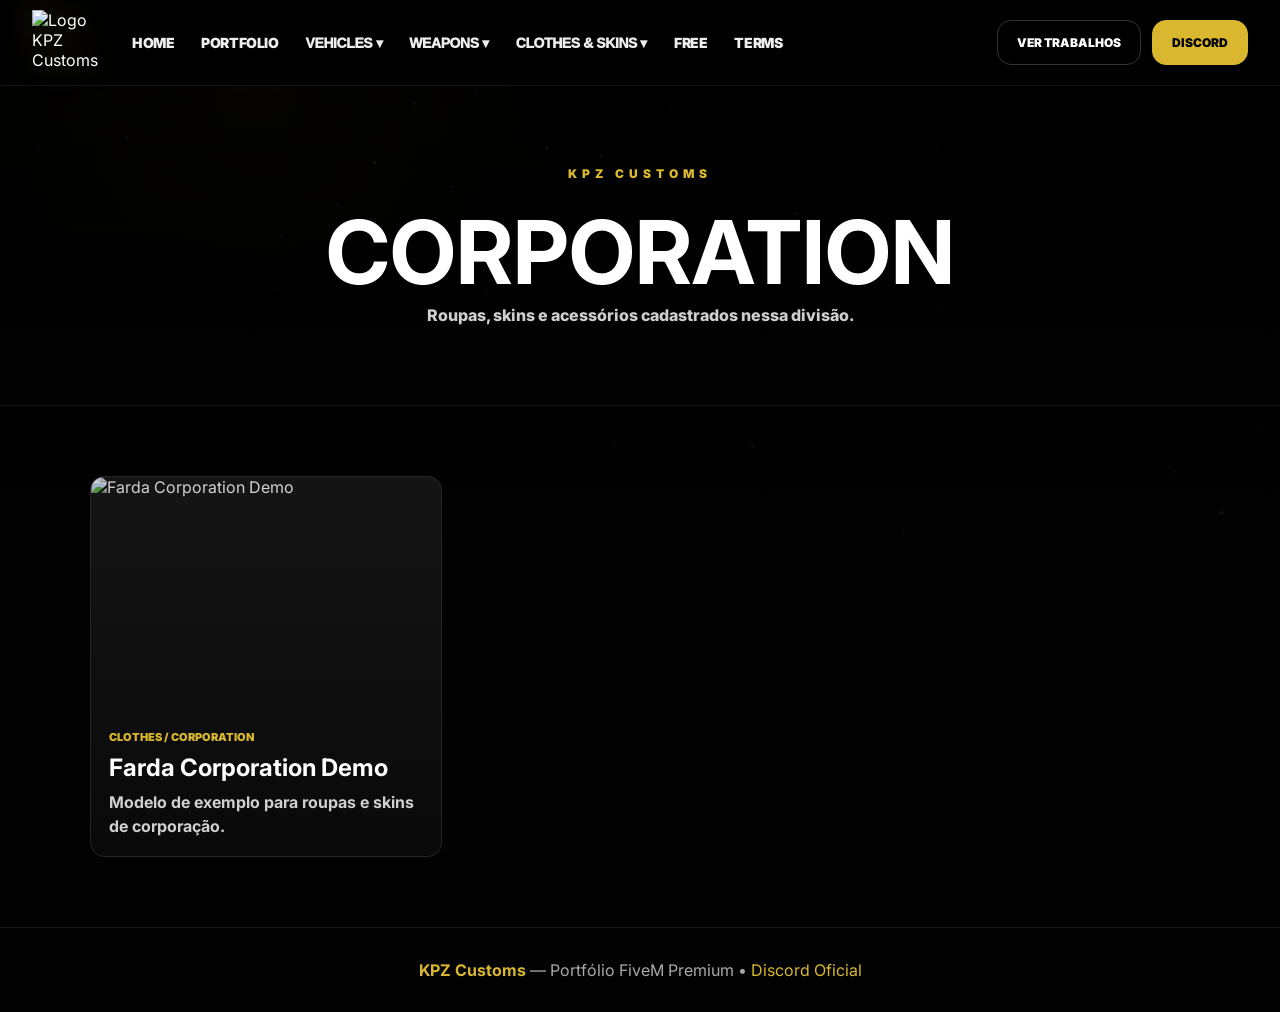
==== clothes-corporation.html @ 7e6423d3 "Add files via upload" ====
<!DOCTYPE html>
<html lang="pt-BR">
<head>
  <meta charset="UTF-8">
  <meta name="viewport" content="width=device-width, initial-scale=1.0">
  <link rel="icon" type="image/png" href="favicon.png">
  <link rel="preconnect" href="https://fonts.googleapis.com">
  <link rel="preconnect" href="https://fonts.gstatic.com" crossorigin>
  <link href="https://fonts.googleapis.com/css2?family=Inter:wght@600;700;800;900&display=swap" rel="stylesheet">
  <link rel="stylesheet" href="style.css">
  <title>KPZ Customs — Clothes Corporation</title>
</head>
<body>

  <!-- Fundo animado de partículas douradas -->
  <canvas id="particles"></canvas>
  <div class="site-bg"></div>

  <!-- MENU PRINCIPAL DO SITE -->
  <nav class="nav">
    <a class="brand" href="index.html" title="KPZ Customs">
      <img src="assets/img/logo.png" alt="Logo KPZ Customs">
    </a>

    <button class="hamb" type="button" aria-label="Abrir menu">☰</button>

    <div class="menu">
      <a href="index.html">Home</a>
      <a href="portfolio.html">Portfolio</a>

      <div class="drop">
        <button type="button">Vehicles ▾</button>
        <div class="drop-menu">
          <a href="vehicles-corporation.html">Corporation</a>
          <a href="vehicles-illegal.html">Illegal</a>
          <a href="vehicles-others.html">Others</a>
        </div>
      </div>

      <div class="drop">
        <button type="button">Weapons ▾</button>
        <div class="drop-menu">
          <a href="weapons-custom.html">Custom Weapons</a>
        </div>
      </div>

      <div class="drop">
        <button type="button">Clothes & Skins ▾</button>
        <div class="drop-menu">
          <a href="clothes-corporation.html">Corporation</a>
          <a href="clothes-illegal.html">Illegal</a>
          <a href="clothes-others.html">Others</a>
        </div>
      </div>

      <a href="free.html">Free</a>
      <a href="terms.html">Terms</a>
    </div>

    <div class="nav-actions">
      <a class="nav-btn" href="portfolio.html">Ver trabalhos</a>
      <a class="nav-btn gold" href="https://discord.gg/nquZvAYmMJ" target="_blank" rel="noopener">Discord</a>
    </div>
  </nav>

  <!-- CAPA DA CATEGORIA -->
  <section class="page-hero">
    <div>
      <div class="eyebrow">KPZ Customs</div>
      <h1>Corporation</h1>
      <p>Roupas, skins e acessórios cadastrados nessa divisão.</p>
    </div>
  </section>

  <!-- PROJETOS DA CATEGORIA
       Esta grade é preenchida automaticamente pelo script.js.
       Para adicionar projetos nesta página, cadastre no data.js com:
       categoria: 'clothes'
       subcategoria: 'Corporation' -->
  <section class="section">
    <div class="grid" id="projectGrid" data-category="clothes" data-sub="Corporation"></div>
  </section>

  <!-- MODAL DE PROJETO
       Quando você clica em um card, os detalhes aparecem aqui.
       Os dados vêm do arquivo data.js. -->
  <div class="modal">
    <div class="modal-box">
      <button class="modal-close" type="button">×</button>

      <div class="product-layout">
        <div>
          <img id="modalMain" class="main-img" src="" alt="Imagem principal do projeto">

          <div class="buy-row">
            <a id="modalDownload" href="https://discord.gg/nquZvAYmMJ" target="_blank" rel="noopener">Solicitar Projeto</a>
            <button type="button">🛒</button>
          </div>
        </div>

        <div class="details">
          <span class="tag" id="modalCategory"></span>
          <h2 id="modalTitle">Projeto</h2>
          <h3>Project Details</h3>

          <div class="details-card">
            <h4 id="modalDetailsTitle">Projeto</h4>
            <ul id="modalDetails"></ul>
          </div>

          <div class="thumb-grid" id="modalThumbs"></div>
          <p class="support" id="modalDesc">Para suporte, entre no Discord oficial da KPZ Customs.</p>
        </div>
      </div>
    </div>
  </div>

  <!-- RODAPÉ -->
  <footer class="footer">
    <b>KPZ Customs</b> — Portfólio FiveM Premium •
    <a href="https://discord.gg/nquZvAYmMJ" target="_blank" rel="noopener" style="color:#d9b82f">Discord Oficial</a>
  </footer>

  <!-- Scripts do site -->
  <script src="data.js"></script>
  <script src="script.js"></script>
</body>
</html>
---- style.css ----
/*
  KPZ Customs - Estilos do site

  Aqui você muda cores, tamanhos, espaçamentos e aparência geral.
  Cor principal dourada: --gold
*/

:root {
  --bg:#020202;
  --panel:#111;
  --panel2:#171717;
  --line:#2b2b2b;
  --text:#fff;
  --muted:#bdbdbd;
  --gold:#d9b82f;
  --gold2:#ffd84f;
  --purple:#7b20ff
}
* {
  box-sizing:border-box;
  margin:0;
  padding:0
}
html {
  scroll-behavior:smooth
}
body {
  font-family:Inter ,Arial ,sans-serif;
  background:#020202;
  color:#fff;
  overflow-x:hidden
}
a {
  text-decoration:none;
  color:inherit
}
img {
  display:block;
  max-width:100%
}
#particles {
  position:fixed;
  inset:0;
  width:100%;
  height:100%;
  z-index:-2;
  background:radial-gradient(circle at 20% 10% ,rgba(217 ,184 ,47 ,.07) ,transparent 25%) ,#020202
}
.site-bg {
  position:fixed;
  inset:0;
  z-index:-1;
  background:linear-gradient(180deg ,rgba(0 ,0 ,0 ,.2) ,#020202 70%);
  pointer-events:none
}
.nav {
  height:86px;
  display:flex;
  align-items:center;
  gap:34px;
  padding:0 32px;
  background:rgba(0 ,0 ,0 ,.92);
  border-bottom:1px solid #131313;
  position:sticky;
  top:0;
  z-index:20;
  backdrop-filter:blur(14px)
}
.brand img {
  width:66px;
  height:66px;
  object-fit:contain;
  filter:drop-shadow(0 0 15px rgba(217 ,184 ,47 ,.25))
}
.menu {
  display:flex;
  align-items:center;
  gap:27px;
  flex:1
}
.menu a ,.drop>button {
  font-size:14px;
  font-weight:1000;
  text-transform:uppercase;
  color:#eee;
  background:none;
  border:0;
  cursor:pointer;
  letter-spacing:-.03em
}
.menu a:hover ,.drop>button:hover ,.menu .active {
  color:var(--gold)
}
.drop {
  position:relative;
  height:86px;
  display:flex;
  align-items:center
}
.drop-menu {
  display:none;
  position:absolute;
  top:70px;
  left:0;
  background:#070707;
  border:1px solid #252525;
  border-radius:12px;
  padding:10px;
  min-width:220px;
  box-shadow:0 20px 45px #000
}
.drop:hover .drop-menu {
  display:block
}
.drop-menu a {
  display:block;
  padding:12px;
  border-radius:8px;
  color:#d9d9d9;
  font-size:13px
}
.drop-menu a:hover {
  background:#141414;
  color:var(--gold)
}
.nav-actions {
  display:flex;
  gap:11px;
  align-items:center
}
.nav-btn {
  border:1px solid #333;
  border-radius:14px;
  padding:14px 19px;
  font-size:12px;
  font-weight:1000;
  text-transform:uppercase
}
.nav-btn.gold {
  background:var(--gold);
  border-color:var(--gold);
  color:#000
}
.hamb {
  display:none;
  background:#111;
  border:1px solid #333;
  color:#fff;
  border-radius:10px;
  padding:8px 11px;
  font-size:23px;
  margin-left:auto
}
.hero {
  height:520px;
  display:flex;
  align-items:center;
  position:relative;
  overflow:hidden;
  padding:70px 7%;
  background:linear-gradient(90deg ,#000 0% ,rgba(0 ,0 ,0 ,.74) 40% ,rgba(0 ,0 ,0 ,.35)) ,url('assets/img/cordao-astro.png') center/cover
}
.hero:after {
  content:"";
  position:absolute;
  inset:0;
  background:linear-gradient(180deg ,transparent 70% ,#020202) ,radial-gradient(circle at 70% 40% ,rgba(217 ,184 ,47 ,.15) ,transparent 32%)
}
.hero-content {
  position:relative;
  z-index:1;
  max-width:650px
}
.eyebrow {
  color:var(--gold);
  font-weight:1000;
  font-size:12px;
  letter-spacing:5px;
  text-transform:uppercase;
  margin-bottom:18px
}
.hero h1 {
  font-size:clamp(50px ,7vw ,96px);
  line-height:.9;
  text-transform:uppercase;
  letter-spacing:-3px
}
.hero h1 span {
  color:var(--gold)
}
.hero p {
  color:#ddd;
  font-weight:800;
  line-height:1.6;
  margin:22px 0 30px
}
.btns {
  display:flex;
  gap:12px;
  flex-wrap:wrap
}
.btn {
  display:inline-flex;
  align-items:center;
  justify-content:center;
  border-radius:10px;
  padding:15px 24px;
  background:#191919;
  border:1px solid #303030;
  font-weight:1000;
  text-transform:uppercase;
  font-size:12px;
  cursor:pointer
}
.btn.gold {
  background:var(--gold);
  border-color:var(--gold);
  color:#000
}
.section {
  padding:70px 7%
}
.section-head {
  text-align:center;
  margin-bottom:36px
}
.section-head h2 {
  font-size:36px;
  text-transform:uppercase
}
.section-head span {
  color:var(--gold)
}
.section-head p {
  color:#bdbdbd;
  margin-top:10px;
  font-weight:800
}
.carousel-mask {
  overflow:hidden;
  mask-image:linear-gradient(90deg ,transparent ,#000 10% ,#000 90% ,transparent)
}
.carousel {
  display:flex;
  gap:18px;
  width:max-content;
  animation:marquee 28s linear infinite
}
.carousel-mask:hover .carousel {
  animation-play-state:paused
}
@keyframes marquee {
  to {
  transform:translateX(-50%)
}
}
.feat {
  width:425px;
  height:230px;
  border-radius:4px;
  overflow:hidden;
  position:relative;
  background:#111;
  border:1px solid #222;
  flex:0 0 auto;
  cursor:pointer
}
.feat img {
  width:100%;
  height:100%;
  object-fit:cover;
  filter:brightness(.62);
  transition:.35s
}
.feat:hover img {
  transform:scale(1.06);
  filter:brightness(1)
}
.feat:after {
  content:"";
  position:absolute;
  inset:0;
  background:linear-gradient(180deg ,transparent 30% ,rgba(0 ,0 ,0 ,.9))
}
.feat div {
  position:absolute;
  left:17px;
  bottom:17px;
  z-index:1
}
.feat small {
  color:var(--gold);
  font-weight:1000;
  text-transform:uppercase
}
.feat b {
  display:block;
  font-size:18px
}
.stats {
  display:grid;
  grid-template-columns:repeat(4 ,1fr);
  gap:16px
}
.stat {
  background:#0c0c0c;
  border:1px solid #242424;
  border-radius:16px;
  padding:25px;
  text-align:center
}
.stat b {
  display:block;
  color:var(--gold);
  font-size:34px
}
.stat span {
  color:#bbb;
  font-weight:900
}
.page-hero {
  height:320px;
  display:grid;
  place-items:center;
  text-align:center;
  background:linear-gradient(rgba(0 ,0 ,0 ,.55) ,#020202) ,url('assets/img/suv-front.png') center/cover;
  border-bottom:1px solid #151515
}
.page-hero h1 {
  font-size:clamp(48px ,7vw ,88px);
  text-transform:uppercase
}
.page-hero p {
  color:#cfcfcf;
  font-weight:800
}
.filters {
  display:flex;
  justify-content:center;
  gap:12px;
  flex-wrap:wrap;
  margin-bottom:38px
}
.filter {
  border:1px solid #333;
  background:#111;
  color:#fff;
  border-radius:999px;
  padding:14px 26px;
  font-size:14px;
  font-weight:1000;
  cursor:pointer
}
.filter.active ,.filter:hover {
  background:var(--gold);
  color:#000;
  border-color:var(--gold)
}
.grid {
  display:grid;
  grid-template-columns:repeat(3 ,minmax(0 ,1fr));
  gap:22px
}
.card {
  background:linear-gradient(#151515 ,#090909);
  border:1px solid #252525;
  border-radius:14px;
  overflow:hidden;
  cursor:pointer;
  transition:.25s
}
.card:hover {
  transform:translateY(-6px);
  border-color:rgba(217 ,184 ,47 ,.5)
}
.card img {
  height:230px;
  width:100%;
  object-fit:cover;
  filter:brightness(.82)
}
.card-body {
  padding:18px
}
.tag {
  color:var(--gold);
  font-size:11px;
  font-weight:1000;
  text-transform:uppercase
}
.card h3 {
  font-size:24px;
  margin:8px 0
}
.card p {
  color:#d0d0d0;
  line-height:1.5;
  font-weight:700
}
.free-link {
  display:inline-block;
  margin-top:14px;
  padding:12px 16px;
  background:var(--gold);
  color:#000;
  border-radius:9px;
  font-weight:1000;
  text-transform:uppercase
}
.modal {
  position:fixed;
  inset:0;
  background:rgba(0 ,0 ,0 ,.82);
  z-index:100;
  display:none;
  align-items:flex-start;
  justify-content:center;
  padding:70px 20px;
  overflow:auto;
  backdrop-filter:blur(8px)
}
.modal.show {
  display:flex
}
.modal-box {
  width:min(1240px ,100%);
  background:#050505;
  border:1px solid #2d2d2d;
  border-radius:10px;
  padding:28px;
  position:relative;
  box-shadow:0 35px 100px #000
}
.modal-close {
  position:absolute;
  right:18px;
  top:12px;
  background:#111;
  border:1px solid #333;
  color:#fff;
  border-radius:9px;
  font-size:26px;
  width:42px;
  height:42px;
  cursor:pointer
}
.product-layout {
  display:grid;
  grid-template-columns:1.05fr .95fr;
  gap:40px
}
.main-img {
  height:430px;
  width:100%;
  object-fit:cover;
  border-radius:9px;
  background:#0a0a0a;
  border:1px solid #252525
}
.buy-row {
  display:flex;
  margin-top:14px;
  width:330px;
  max-width:100%;
  height:60px;
  background:#2b2b2b;
  border-radius:4px;
  overflow:hidden
}
.buy-row a {
  flex:1;
  display:grid;
  place-items:center;
  font-weight:1000
}
.buy-row button {
  width:70px;
  background:#262626;
  border:0;
  border-left:1px solid #555;
  color:#fff;
  font-size:22px
}
.details h2 {
  font-size:18px;
  text-transform:uppercase;
  margin:8px 0 14px
}
.details h3 {
  font-size:18px;
  margin-bottom:14px
}
.details-card {
  background:#151515;
  border:1px solid #353535;
  border-right:5px solid var(--purple);
  border-radius:7px;
  min-height:320px;
  padding:26px;
  text-align:center;
  overflow:hidden
}
.details-card h4 {
  font-size:36px;
  font-style:italic;
  text-decoration:underline;
  margin-bottom:16px
}
.details-card li {
  list-style:none;
  margin:14px 0;
  color:#ddd;
  font-size:13px;
  font-weight:900
}
.thumb-grid {
  display:grid;
  grid-template-columns:repeat(2 ,1fr);
  gap:10px;
  margin-top:14px
}
.thumb-grid img {
  height:125px;
  width:100%;
  object-fit:cover;
  border:1px solid #222;
  cursor:pointer;
  filter:brightness(.86)
}
.thumb-grid img:hover {
  filter:brightness(1)
}
.support {
  font-size:12px;
  font-weight:900;
  color:#d4d4d4;
  text-align:center;
  margin-top:14px
}
.terms {
  max-width:1000px;
  margin:auto
}
.term {
  background:#0b0b0b;
  border:1px solid #262626;
  border-radius:14px;
  padding:22px;
  margin-bottom:14px
}
.term h3 {
  color:var(--gold);
  margin-bottom:9px
}
.term p ,.term li {
  color:#d0d0d0;
  line-height:1.6;
  font-weight:700
}
.term ul {
  padding-left:22px
}
.footer {
  padding:32px;
  text-align:center;
  border-top:1px solid #161616;
  color:#aaa
}
.footer b {
  color:var(--gold)
}
@media(max-width:980px) {
  .hamb {
  display:block
}
.menu {
  display:none;
  position:absolute;
  top:86px;
  left:0;
  right:0;
  background:#030303;
  flex-direction:column;
  align-items:flex-start;
  padding:22px
}
.menu.open {
  display:flex
}
.nav-actions {
  display:none
}
.grid ,.stats ,.product-layout {
  grid-template-columns:1fr
}
.main-img {
  height:300px
}
.thumb-grid img {
  height:100px
}
.nav {
  padding:0 18px
}
.feat {
  width:310px
}
}
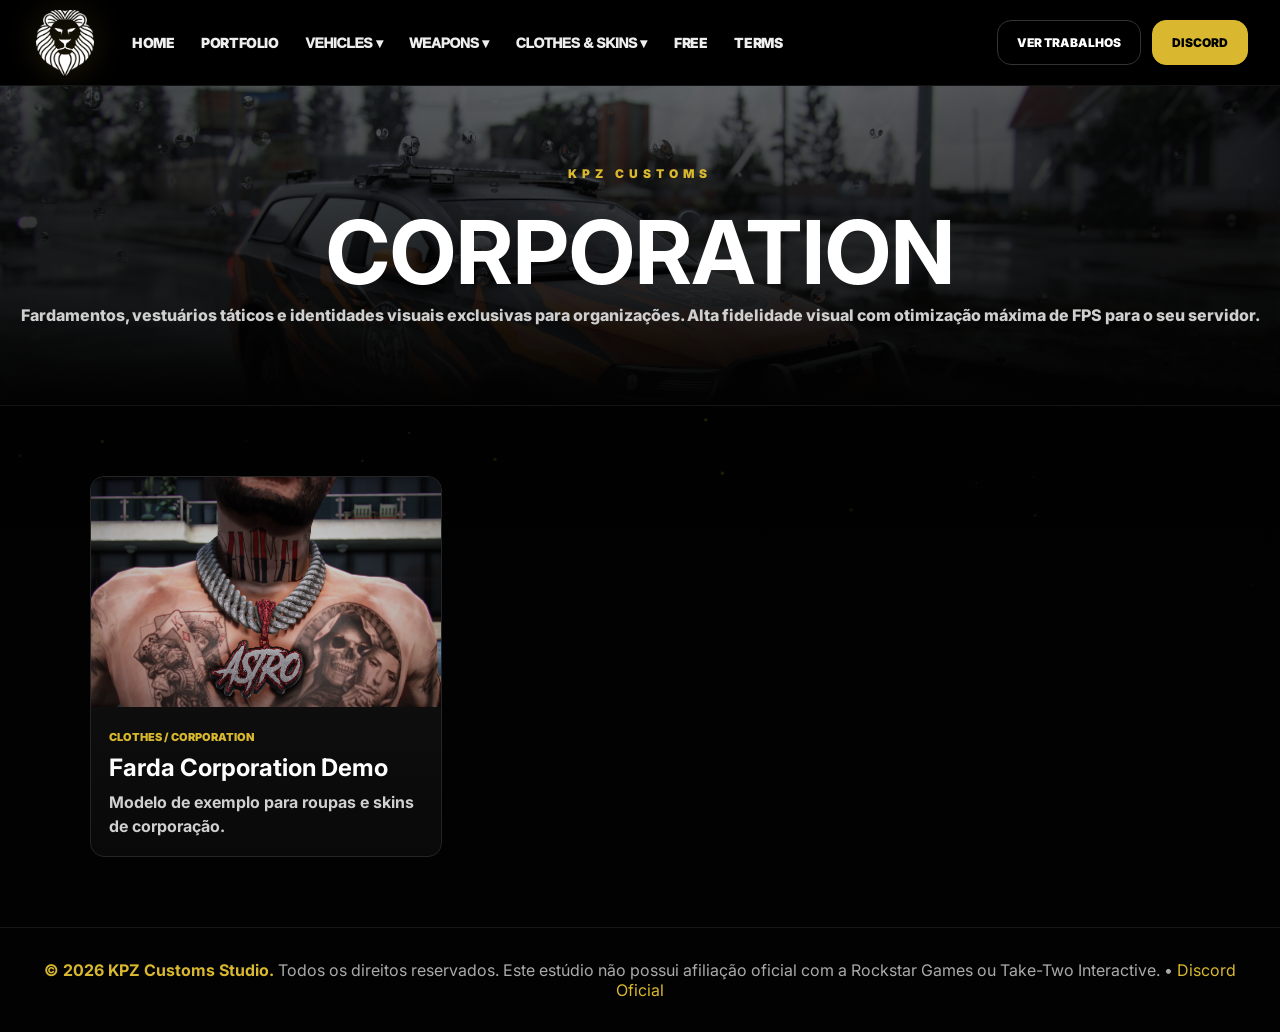
==== commit b1adb494: "Update clothes-corporation.html" ====
--- a/clothes-corporation.html
+++ b/clothes-corporation.html
@@ -68,7 +68,7 @@
     <div>
       <div class="eyebrow">KPZ Customs</div>
       <h1>Corporation</h1>
-      <p>Roupas, skins e acessórios cadastrados nessa divisão.</p>
+      <p>Fardamentos, vestuários táticos e identidades visuais exclusivas para organizações. Alta fidelidade visual com otimização máxima de FPS para o seu servidor.</p>
     </div>
   </section>
 
@@ -117,7 +117,8 @@
 
   <!-- RODAPÉ -->
   <footer class="footer">
-    <b>KPZ Customs</b> — Portfólio FiveM Premium •
+    <b>© 2026 KPZ Customs Studio. </b> Todos os direitos reservados.
+Este estúdio não possui afiliação oficial com a Rockstar Games ou Take-Two Interactive. • 
     <a href="https://discord.gg/nquZvAYmMJ" target="_blank" rel="noopener" style="color:#d9b82f">Discord Oficial</a>
   </footer>
 
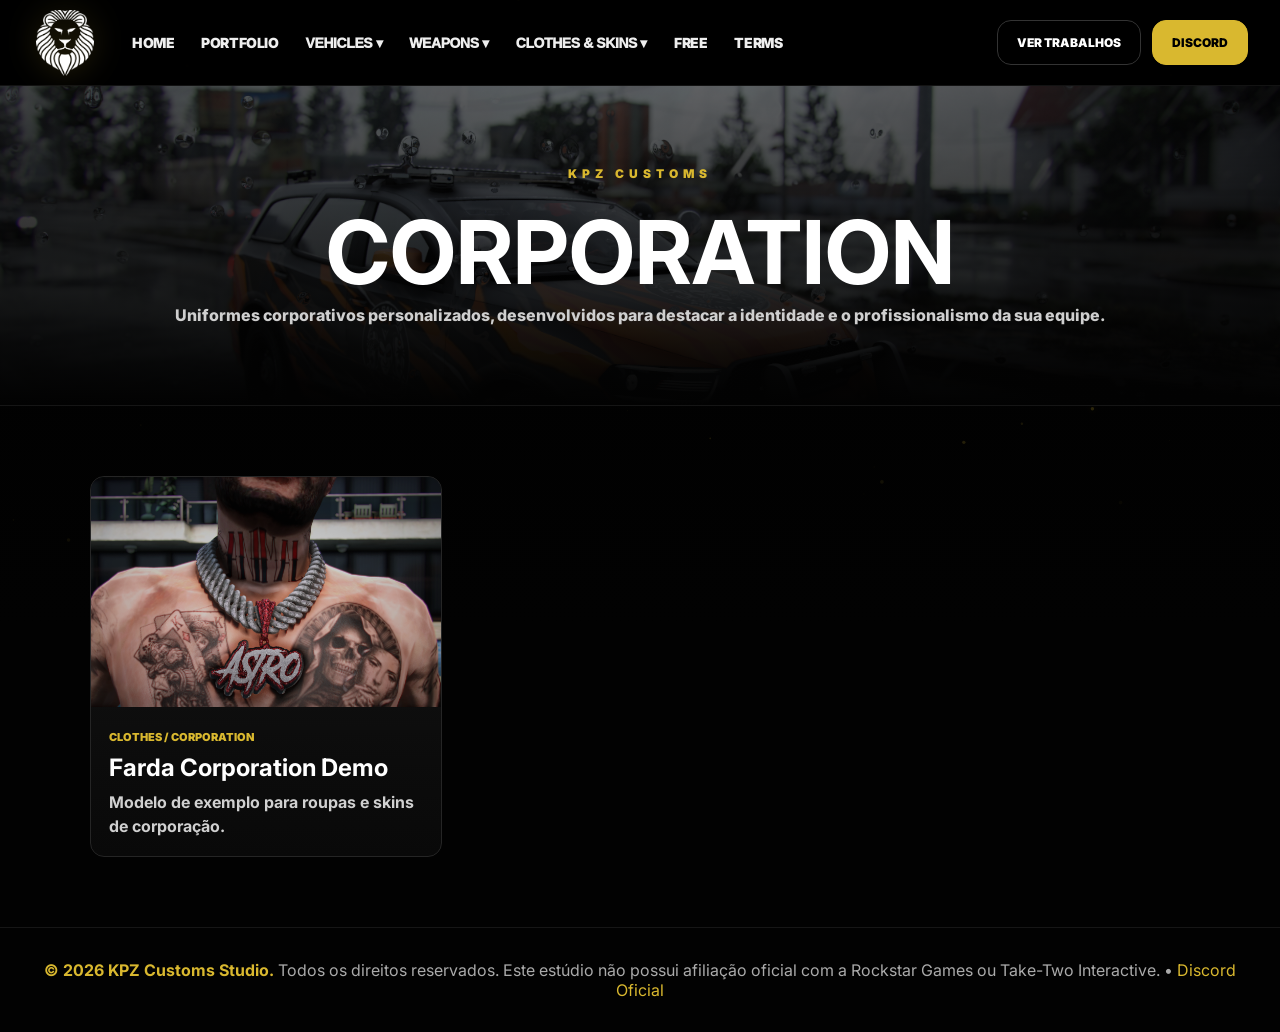
==== commit 00bb5119: "Update clothes-corporation.html" ====
--- a/clothes-corporation.html
+++ b/clothes-corporation.html
@@ -68,7 +68,7 @@
     <div>
       <div class="eyebrow">KPZ Customs</div>
       <h1>Corporation</h1>
-      <p>Fardamentos, vestuários táticos e identidades visuais exclusivas para organizações. Alta fidelidade visual com otimização máxima de FPS para o seu servidor.</p>
+      <p>Uniformes corporativos personalizados, desenvolvidos para destacar a identidade e o profissionalismo da sua equipe.</p>
     </div>
   </section>
 
